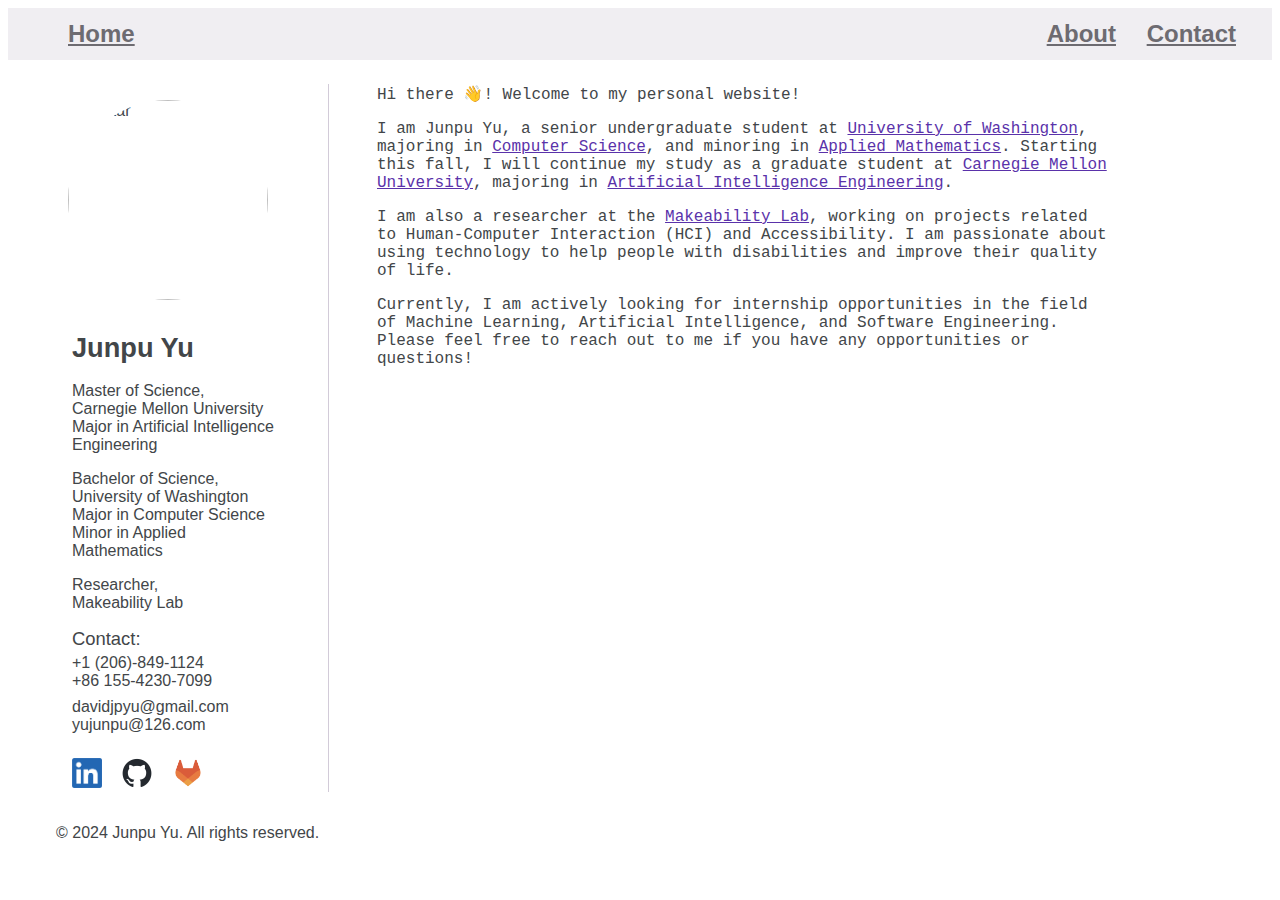
==== index.html @ 4a5c2321 "index page to top dir" ====
<html lang="en">
  <head> <!-- metadata information (not shown) -->
    <!-- support non-English characters -->
    <meta charset="utf-8">
    <!-- for searche engines, etc -->
    <meta name="author" content="Junpu Yu">
    <!-- title in tab-->
    <title>My Page Title</title>
    <link rel="stylesheet" href="css/style.css">
  </head>

  <body>
    <header class="page_heading">
      <div class="page_heading_menu">
        <div class="heading_menu_left">
            <a href="index.html">Home</a>
        </div>

        <div class="heading_menu_right">
            <a href="about.html">About</a>
            <a href="contact.html">Contact</a>
        </div>
      </div>
    </header>

    <div class="page_content">
      <div class="side_bar">

        <div class="author_avatar">
          <img src="img/Junpu_Yu_photo.jpg" alt="avatar">
        </div>

        <div class="author_content">
          <h1 class="author_name">
            Junpu Yu
          </h1>
          <div class="author_bio">
            <p>
                Master of Science,
                <br>
                <a href="https://www.cmu.edu/">Carnegie Mellon University</a>
                <br>
                <a href="https://engineering.cmu.edu/education/graduate-studies/programs/ms-aie.html">Major in Artificial Intelligence Engineering</a>
                </a>
            </p>

            <p>
                Bachelor of Science,
                <br>
                <a href="https://www.washington.edu/">University of Washington</a>
                <br>
                <a href="https://www.cs.washington.edu/">Major in Computer Science</a>
                <br>
                <a href="https://amath.washington.edu/">Minor in Applied Mathematics</a>
            </p>

            <p>
                Researcher,
                <br>
                <a href="https://makeabilitylab.cs.washington.edu/">Makeability Lab</a>
            </p>
          </div>

          <div class="author_contact">
            <h2 class="header_small_block-end"> Contact: </h2>
            <p>
              +1 (206)-849-1124
              <br>
              +86 155-4230-7099
            </p>
            <p>
              davidjpyu@gmail.com
              <br>
              yujunpu@126.com
            </p>
          </div>
        </div>

        <div class="social_icon">
          <a href="https://www.linkedin.com/in/junpu-y-18b070189/">
            <img src="img/LinkedIn_logo.png" alt="linkedIn">
          </a>
          <a href="https://github.com/davidjpyu">
            <img src="img/GitHub_logo.png" alt="GitHub">
          </a>
          <a href="https://gitlab.cs.washington.edu/jpyu">
            <img src="img/GitLab_logo.png" alt="GitLab">
          </a>
        </div>    
      </div>

      <div class="main_body">
        <div class="introduction">
          <p>
            Hi there 👋! Welcome to my personal website!
          </p>
          <p>
            I am Junpu Yu, a senior undergraduate student at 
            <a href="https://www.washington.edu/">University of Washington</a>, 
            majoring in 
            <a href="https://www.cs.washington.edu/">Computer Science</a>, 
             and minoring in 
             <a href="https://amath.washington.edu/">Applied Mathematics</a>. 
            Starting this fall, I will continue my study as a graduate student at 
            <a href="https://www.cmu.edu/">Carnegie Mellon University</a>, 
            majoring in 
            <a href="https://engineering.cmu.edu/education/graduate-studies/programs/ms-aie.html">Artificial Intelligence Engineering</a>.
          </p>
          <p>
            I am also a researcher at the 
            <a href="https://makeabilitylab.cs.washington.edu/">Makeability Lab</a>, 
            working on projects related to Human-Computer Interaction (HCI) and Accessibility. I am passionate about using technology to help people with disabilities and improve their quality of life. 
          </p>
          <p>
            Currently, I am actively looking for internship opportunities in the field of Machine Learning, Artificial Intelligence, and Software Engineering. Please feel free to reach out to me if you have any opportunities or questions!
          </p>
          
        </div>
      </div>
    </div>

    <footer class="page_footer">
      <div class="footer_content">
        <p>
          © 2024 Junpu Yu. All rights reserved.
        </p>
      </div>
    </footer>
  </body>
</html>
---- css/style.css ----
body {
  font-family: "Roboto", "Segoe UI", "Helvetica Neue", "Lucida Grande", Arial, sans-serif;
  font-size: 1em;
  color: #424649;
  /* #3d4144 */
  background-color: rgb(255, 255, 255);
}

h1 {
  font-size: 1.7em;
  font-weight: 700;
  margin-block-start: 0.67em;
  margin-block-end: 0.67em;

}

.side_bar h2 {
  font-size: 1.15em;
  font-weight: 500;
}

a {
  color: inherit;
  text-decoration: inherit;
}


body header {
  font-weight: bold;
  font-size: 1.5em;
  background-color: rgb(240, 238, 242);
  padding: .5em;
  margin-bottom: 1em;
  margin-left: 0em;
}

.page_content {
  display: flex;
  justify-content: start;
}

.page_content > .side_bar {
  border-right: solid 1px rgb(210, 203, 216);
}

.page_heading_menu {
  display: flex;
  justify-content: space-between;
}

.page_heading_menu a {
  color: rgb(109, 107, 113);
  text-decoration: underline;
  margin-left: 1em;
  justify-content: space-between;
}

.page_heading_menu > .heading_menu_left {
  margin-left: 1em;
}

.page_heading_menu > .heading_menu_right {
  margin-right: 1em;
}

.side_bar {
  box-sizing: border-box;
  width: 20em;
  margin-left: 3em;
  padding-right: 3em;
  font-weight:290;
}

.header_small_block-end {
  margin-block-end: .2em;
}

p {
  margin-block-start: 0em;
  margin-block-end: 1em;
}

.social_icon {
  margin-top: 1.5em;
  margin-left: 1em;
}

.social_icon > a {
    margin-right: 1em;
}

.author_avatar {
  width: 200px;
  height: 200px;
  margin: auto;
  margin-top: 1em;
  margin-bottom: 2em;
}

.author_avatar > img {
  height: 200px;
  width: 200px;
  border-radius: 50%;
  border-color: #424649;
  border-width: 1px;
  object-fit: cover;
  object-position: 50% 30%;
}

.author_content {
  margin-left: 1em;
  width: 13em;
}

.author_contact > p {
  margin-bottom: .5em;
}

.social_icon img {
  width: 30px;
  height: 30px;
}

.introduction p {
  font-family: 'Monaco', 'Consolas', 'Courier New', monospace;
  margin-left: 3em;
  margin-right: 10em;
}

.introduction p > a {
  color: rgb(90, 50, 170);
  text-decoration: underline;
}

.footer_content {
  margin-top: 2em;
  margin-left: 3em;
}
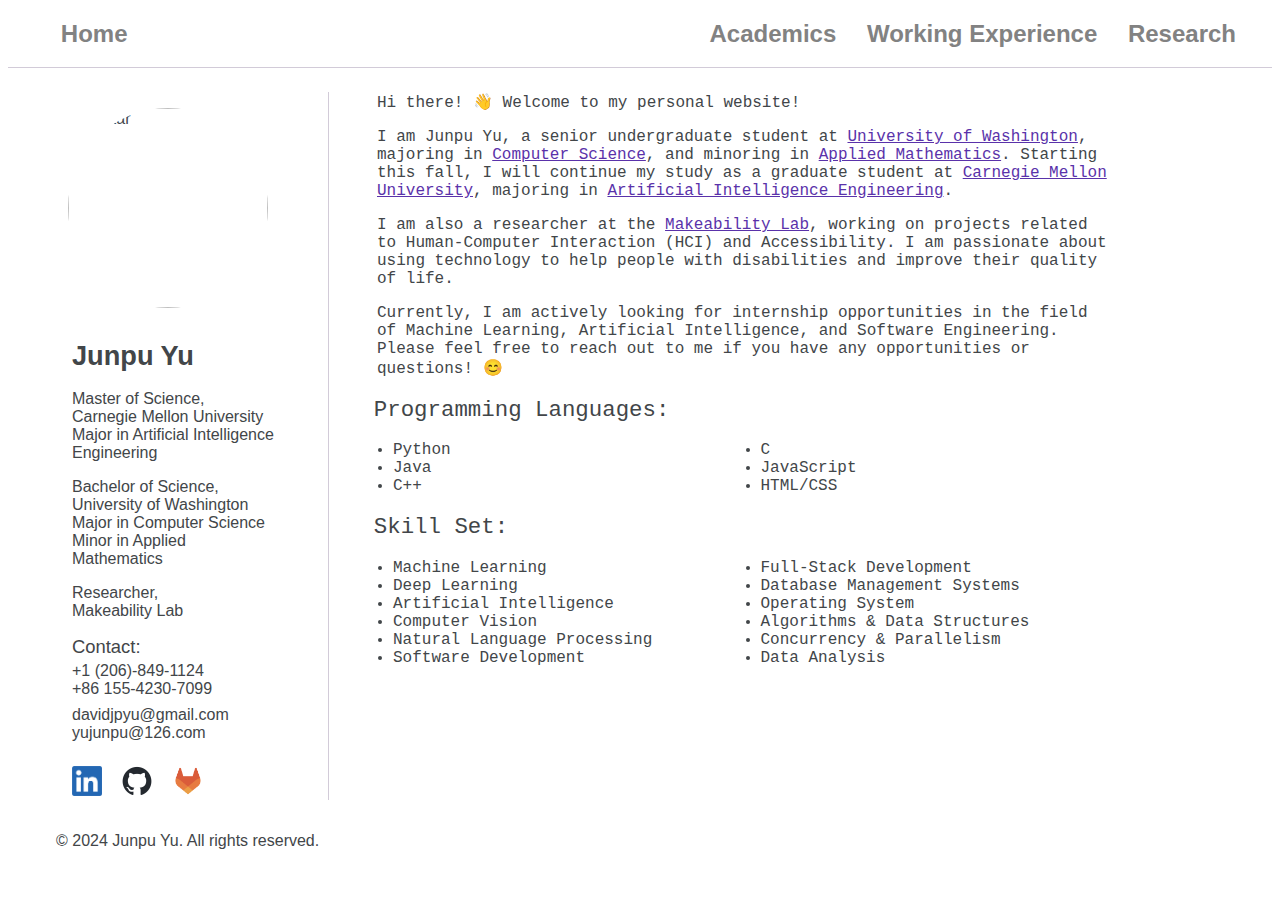
==== commit 5c056922: "mobile accessibility" ====
--- a/index.html
+++ b/index.html
@@ -4,9 +4,12 @@
     <meta charset="utf-8">
     <!-- for searche engines, etc -->
     <meta name="author" content="Junpu Yu">
+    <meta name="description" content="Personal Website of Junpu Yu">
+    <meta name="keywords" content="Junpu Yu, Computer Science, Artificial Intelligence, Machine Learning, Research, Software Engineering, University of Washington, Carnegie Mellon University">
+    <meta name="viewport" content="width=device-width, initial-scale=1.0, shrink-to-fit=no">
     <!-- title in tab-->
-    <title>My Page Title</title>
-    <link rel="stylesheet" href="css/style.css">
+    <title>Junpu Yu Portfolio</title>
+    <link rel="stylesheet" href="css/index_style.css">
   </head>
 
   <body>
@@ -17,8 +20,9 @@
         </div>
 
         <div class="heading_menu_right">
-            <a href="about.html">About</a>
-            <a href="contact.html">Contact</a>
+            <a href="academic_background.html">Academics</a>
+            <a href="working_experience.html">Working Experience</a>
+            <a href="research_experience.html">Research</a>
         </div>
       </div>
     </header>
@@ -92,7 +96,7 @@
       <div class="main_body">
         <div class="introduction">
           <p>
-            Hi there 👋! Welcome to my personal website!
+            Hi there! 👋 Welcome to my personal website!
           </p>
           <p>
             I am Junpu Yu, a senior undergraduate student at 
@@ -112,9 +116,38 @@
             working on projects related to Human-Computer Interaction (HCI) and Accessibility. I am passionate about using technology to help people with disabilities and improve their quality of life. 
           </p>
           <p>
-            Currently, I am actively looking for internship opportunities in the field of Machine Learning, Artificial Intelligence, and Software Engineering. Please feel free to reach out to me if you have any opportunities or questions!
+            Currently, I am actively looking for internship opportunities in the field of Machine Learning, Artificial Intelligence, and Software Engineering. Please feel free to reach out to me if you have any opportunities or questions! 😊
           </p>
-          
+        </div>
+
+        <div class="programming_languages">
+          <h2 class="programming_languages_header"> Programming Languages: </h2>
+          <ul>
+            <li>Python</li>
+            <li>Java</li>
+            <li>C++</li>
+            <li>C</li>
+            <li>JavaScript</li>
+            <li>HTML/CSS</li>
+          </ul>
+        </div>
+
+        <div class="skill_set">
+          <h2 class="skill_set_header"> Skill Set: </h2>
+          <ul>
+            <li>Machine Learning</li>
+            <li>Deep Learning</li>
+            <li>Artificial Intelligence</li>
+            <li>Computer Vision</li>
+            <li>Natural Language Processing</li>
+            <li>Software Development</li>
+            <li>Full-Stack Development</li>
+            <li>Database Management Systems</li>
+            <li>Operating System</li>
+            <li>Algorithms & Data Structures</li>
+            <li>Concurrency & Parallelism</li>
+            <li>Data Analysis</li>
+          </ul>
         </div>
       </div>
     </div>
--- a/css/index_style.css
+++ b/css/index_style.css
@@ -0,0 +1,272 @@
+body {
+  font-family: "Roboto", "Segoe UI", "Helvetica Neue", "Lucida Grande", Arial, sans-serif;
+  font-size: 1em;
+  color: #424649;
+  /* #3d4144 */
+  background-color: rgb(255, 255, 255);
+}
+
+h1 {
+  font-size: 1.7em;
+  font-weight: 700;
+  margin-block-start: 0.67em;
+  margin-block-end: 0.67em;
+
+}
+
+.side_bar h2 {
+  font-size: 1.15em;
+  font-weight: 500;
+}
+
+a {
+  color: inherit;
+  text-decoration: inherit;
+}
+
+
+body header {
+  font-weight: bold;
+  font-size: 1.5em;
+  background-color: rgb(255, 255, 255);
+  padding: .5em;
+  padding-bottom: .8em;
+  margin-bottom: 1em;
+  margin-left: 0em;
+  border-bottom: solid 1px rgb(210, 203, 216);
+}
+
+.page_content {
+  display: flex;
+  justify-content: start;
+}
+
+.page_content > .side_bar {
+  border-right: solid 1px rgb(210, 203, 216);
+}
+
+.page_heading_menu {
+  display: flex;
+  justify-content: space-between;
+}
+
+.page_heading_menu a:hover {
+  color: rgb(110, 110, 110);
+  text-decoration: underline;
+}
+
+.page_heading_menu a {
+  color: rgb(130, 130, 130);
+  margin-left: 1em;
+  justify-content: space-between;
+}
+
+.page_heading_menu > .heading_menu_left {
+  margin-left: .7em;
+}
+
+.page_heading_menu > .heading_menu_right {
+  margin-right: 1em;
+}
+
+.side_bar {
+  box-sizing: border-box;
+  width: 20em;
+  margin-left: 3em;
+  padding-right: 3em;
+  font-weight:300;
+}
+
+.header_small_block-end {
+  margin-block-end: .2em;
+}
+
+p {
+  margin-block-start: 0em;
+  margin-block-end: 1em;
+}
+
+.social_icon {
+  margin-top: 1.5em;
+  margin-left: 1em;
+}
+
+.social_icon > a {
+    margin-right: 1em;
+}
+
+.author_avatar {
+  width: 200px;
+  height: 200px;
+  margin: auto;
+  margin-top: 1em;
+  margin-bottom: 2em;
+}
+
+.author_avatar > img {
+  height: 200px;
+  width: 200px;
+  border-radius: 50%;
+  border-color: #424649;
+  border-width: 1px;
+  object-fit: cover;
+  object-position: 50% 30%;
+}
+
+.author_content {
+  margin-left: 1em;
+  width: 13em;
+}
+
+.author_contact > p {
+  margin-bottom: .5em;
+}
+
+.social_icon img {
+  width: 30px;
+  height: 30px;
+}
+
+.main_body {
+  font-family: 'Monaco', 'Consolas', 'Courier New', monospace;
+  margin-right: 10em;
+}
+
+.introduction p {
+  font-family: 'Monaco', 'Consolas', 'Courier New', monospace;
+  margin-left: 3em;
+}
+
+.introduction p > a {
+  color: rgb(90, 50, 170);
+  text-decoration: underline;
+}
+
+.footer_content {
+  margin-top: 2em;
+  margin-left: 3em;
+}
+
+.main_body h2 {
+  margin-left: 2em;
+  font-weight: 400;
+  font-size: 1.4em;
+}
+
+.main_body ul {
+  margin-left: 1.5em;
+  columns: 2;
+}
+
+@media (min-width: 750px) and (max-width: 1099px) {
+  .main_body {
+    margin-right: 5em;
+  }
+}
+
+@media (min-width: 500px) and (max-width: 749px) {
+  .main_body {
+    margin-right: 5em;
+  }
+
+  body header {
+    font-weight: bold;
+    font-size: 1em;
+    background-color: rgb(255, 255, 255);
+    padding: .5em;
+    padding-bottom: .8em;
+    margin-bottom: 1em;
+    margin-left: 0em;
+    border-bottom: solid 1px rgb(210, 203, 216);
+  }
+}
+
+/* Media query for mobile devices */
+@media (max-width: 499px) {
+
+  body {
+    font-size: .4em;
+  }
+
+  h1 {
+    font-size: 1.2em;
+  }
+
+  .side_bar h2 {
+    font-size: .6em;
+  }
+
+  body header {
+    font-size: 1em;
+  }
+
+  .page_heading_menu a {
+    color: rgb(130, 130, 130);
+    margin-left: .5em;
+    justify-content: space-between;
+  }
+
+  .page_heading_menu > .heading_menu_left {
+    margin-left: .7em;
+  }
+
+  .page_heading_menu > .heading_menu_right {
+    margin-right: .2em;
+  }
+
+  .header_small_block-end {
+    margin-block-end: .2em;
+  }
+
+  .side_bar {
+    width: auto;
+    margin-left: 0em;
+    padding-right: 0em;
+  }
+
+  .author_avatar {
+    width: 100px;
+    height: 100px;
+  }
+
+  .author_avatar > img {
+    height: 100px;
+    width: 100px;
+  }
+
+  .author_content {
+    margin-left: 1em;
+    width: 25em;
+  }
+
+  .author_contact > p {
+    margin-bottom: .5em;
+  }
+
+  .social_icon img {
+    width: 25px;
+    height: 25px;
+  }
+
+  .introduction p {
+    margin-left: 1em;
+  }
+
+  .main_body {
+    margin-right: 1em;
+  }
+
+  .footer_content {
+    margin-top: 1em;
+    margin-left: 1em;
+  }
+
+  .main_body h2 {
+    margin-left: 1em;
+  }
+
+  .main_body ul {
+    margin-left: .5em;
+    columns: 1;
+  }
+}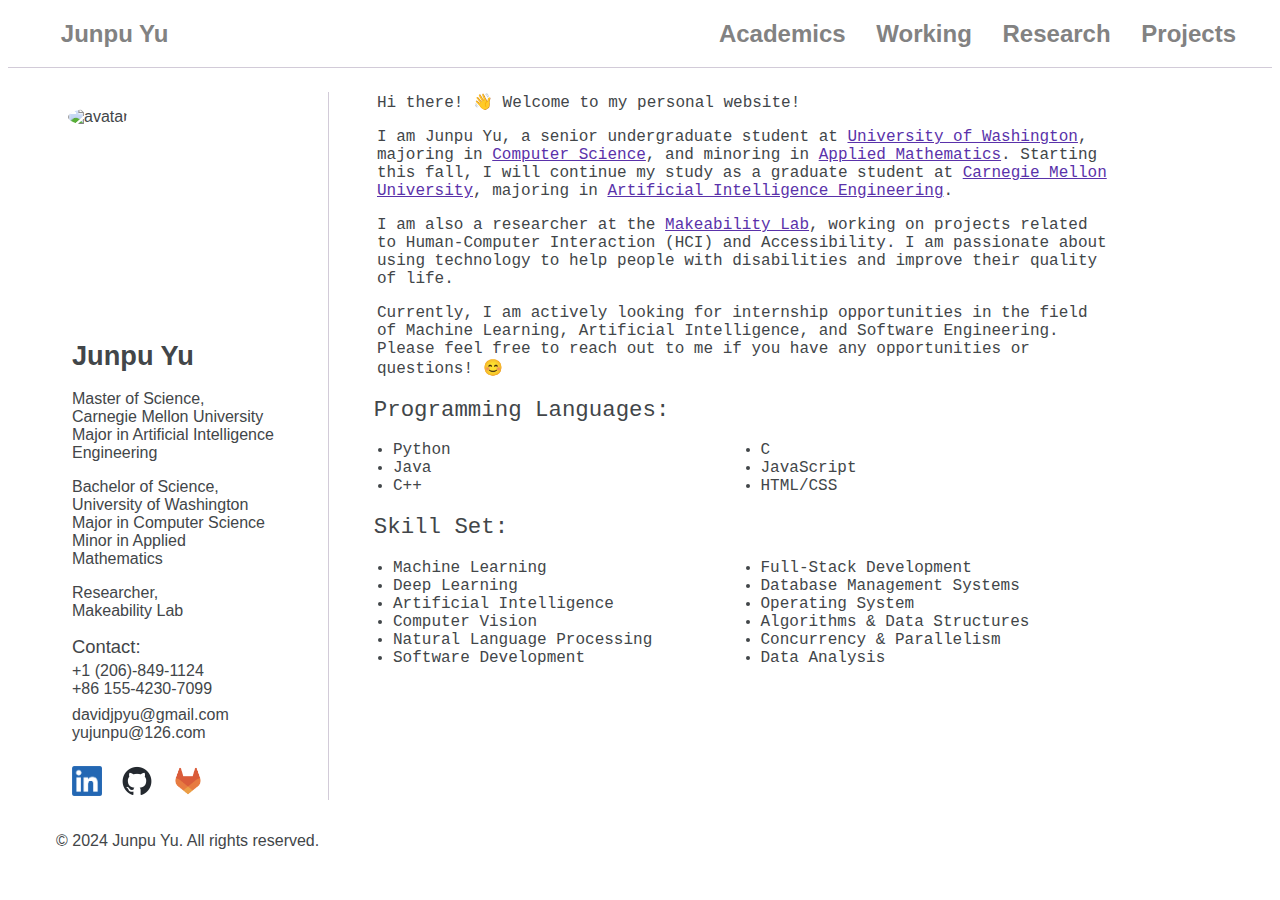
==== commit 9d78e813: "working, research, projects PC finished" ====
--- a/index.html
+++ b/index.html
@@ -1,3 +1,4 @@
+<!DOCTYPE html>
 <html lang="en">
   <head> <!-- metadata information (not shown) -->
     <!-- support non-English characters -->
@@ -16,13 +17,14 @@
     <header class="page_heading">
       <div class="page_heading_menu">
         <div class="heading_menu_left">
-            <a href="index.html">Home</a>
+            <a href="index.html">Junpu Yu</a>
         </div>
 
         <div class="heading_menu_right">
-            <a href="academic_background.html">Academics</a>
-            <a href="working_experience.html">Working Experience</a>
-            <a href="research_experience.html">Research</a>
+            <a href="Academics.html">Academics</a>
+            <a href="Working.html">Working</a>
+            <a href="Research.html">Research</a>
+            <a href="Projects.html">Projects</a>
         </div>
       </div>
     </header>
--- a/css/index_style.css
+++ b/css/index_style.css
@@ -2,7 +2,6 @@
   font-family: "Roboto", "Segoe UI", "Helvetica Neue", "Lucida Grande", Arial, sans-serif;
   font-size: 1em;
   color: #424649;
-  /* #3d4144 */
   background-color: rgb(255, 255, 255);
 }
 
@@ -160,13 +159,17 @@
 
 @media (min-width: 750px) and (max-width: 1099px) {
   .main_body {
-    margin-right: 5em;
+    margin-right: 4em;
+  }
+
+  .side_bar {
+    margin-left: 2em;
   }
 }
 
 @media (min-width: 500px) and (max-width: 749px) {
   .main_body {
-    margin-right: 5em;
+    margin-right: 3em;
   }
 
   body header {
@@ -179,21 +182,22 @@
     margin-left: 0em;
     border-bottom: solid 1px rgb(210, 203, 216);
   }
+
+  .side_bar {
+    margin-left: 1em;
+  }
 }
 
 /* Media query for mobile devices */
 @media (max-width: 499px) {
 
   body {
-    font-size: .4em;
+    font-size: .8em;
+	  color: #000000;
   }
 
   h1 {
     font-size: 1.2em;
-  }
-
-  .side_bar h2 {
-    font-size: .6em;
   }
 
   body header {
@@ -224,6 +228,10 @@
     padding-right: 0em;
   }
 
+  .side_bar h2 {
+    font-size: 1em;
+  }
+
   .author_avatar {
     width: 100px;
     height: 100px;
@@ -235,8 +243,8 @@
   }
 
   .author_content {
-    margin-left: 1em;
-    width: 25em;
+    margin-left: 0.5em;
+    width: 12em;
   }
 
   .author_contact > p {
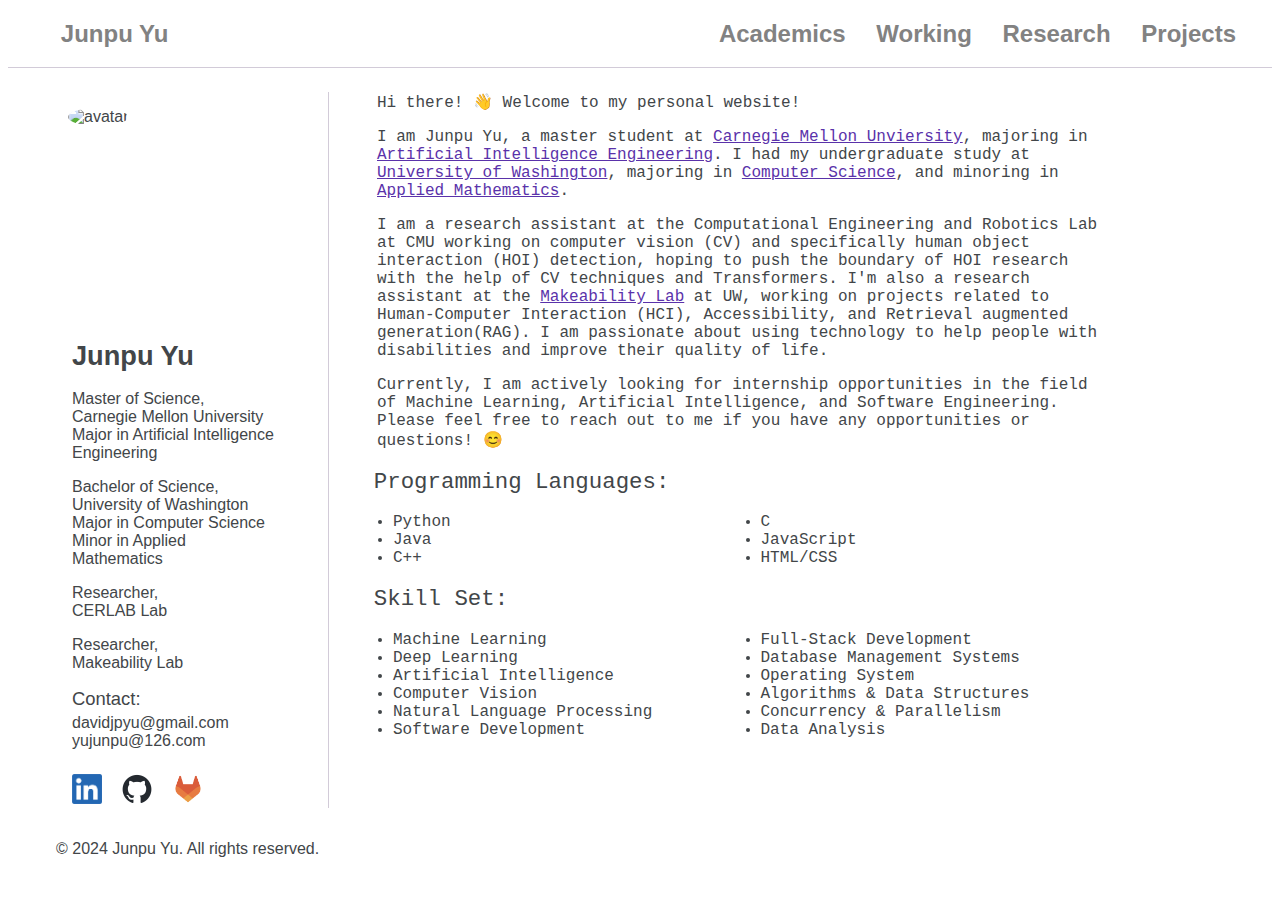
==== commit 7ac29da9: "update all Nov 5 2024" ====
--- a/index.html
+++ b/index.html
@@ -9,8 +9,9 @@
     <meta name="keywords" content="Junpu Yu, Computer Science, Artificial Intelligence, Machine Learning, Research, Software Engineering, University of Washington, Carnegie Mellon University">
     <meta name="viewport" content="width=device-width, initial-scale=1.0, shrink-to-fit=no">
     <!-- title in tab-->
-    <title>Junpu Yu Portfolio</title>
+    <title>Junpu Yu | Portfolio</title>
     <link rel="stylesheet" href="css/index_style.css">
+    <link rel="icon" href="img/Junpu_Yu_logo.png" type="image/x-icon">
   </head>
 
   <body>
@@ -46,7 +47,7 @@
                 <br>
                 <a href="https://www.cmu.edu/">Carnegie Mellon University</a>
                 <br>
-                <a href="https://engineering.cmu.edu/education/graduate-studies/programs/ms-aie.html">Major in Artificial Intelligence Engineering</a>
+                <a href="https://www.ece.cmu.edu/academics/ms-ai/standard-program.html">Major in Artificial Intelligence Engineering</a>
                 </a>
             </p>
 
@@ -63,17 +64,18 @@
             <p>
                 Researcher,
                 <br>
+                CERLAB Lab
+            </p>
+
+            <p>
+                Researcher,
+                <br>
                 <a href="https://makeabilitylab.cs.washington.edu/">Makeability Lab</a>
             </p>
           </div>
 
           <div class="author_contact">
             <h2 class="header_small_block-end"> Contact: </h2>
-            <p>
-              +1 (206)-849-1124
-              <br>
-              +86 155-4230-7099
-            </p>
             <p>
               davidjpyu@gmail.com
               <br>
@@ -101,24 +103,29 @@
             Hi there! 👋 Welcome to my personal website!
           </p>
           <p>
-            I am Junpu Yu, a senior undergraduate student at 
+            I am Junpu Yu, a master student at 
+            <a href="https://www.cmu.edu/">Carnegie Mellon Unviersity</a>, 
+            majoring in
+            <a href="https://www.ece.cmu.edu/academics/ms-ai/standard-program.html">Artificial Intelligence Engineering</a>. 
+            I had my undergraduate study at 
             <a href="https://www.washington.edu/">University of Washington</a>, 
             majoring in 
             <a href="https://www.cs.washington.edu/">Computer Science</a>, 
              and minoring in 
              <a href="https://amath.washington.edu/">Applied Mathematics</a>. 
-            Starting this fall, I will continue my study as a graduate student at 
-            <a href="https://www.cmu.edu/">Carnegie Mellon University</a>, 
-            majoring in 
-            <a href="https://engineering.cmu.edu/education/graduate-studies/programs/ms-aie.html">Artificial Intelligence Engineering</a>.
           </p>
           <p>
-            I am also a researcher at the 
-            <a href="https://makeabilitylab.cs.washington.edu/">Makeability Lab</a>, 
-            working on projects related to Human-Computer Interaction (HCI) and Accessibility. I am passionate about using technology to help people with disabilities and improve their quality of life. 
+            I am a research assistant at the Computational Engineering and Robotics Lab at CMU 
+            working on computer vision (CV) and specifically human object interaction (HOI) detection, hoping 
+            to push the boundary of HOI research with the help of CV techniques and Transformers.
+            I'm also a research assistant at the 
+            <a href="https://makeabilitylab.cs.washington.edu/">Makeability Lab</a> at UW, 
+            working on projects related to Human-Computer Interaction (HCI), Accessibility, and Retrieval augmented generation(RAG). 
+            I am passionate about using technology to help people with disabilities and improve their quality of life. 
           </p>
           <p>
-            Currently, I am actively looking for internship opportunities in the field of Machine Learning, Artificial Intelligence, and Software Engineering. Please feel free to reach out to me if you have any opportunities or questions! 😊
+            Currently, I am actively looking for internship opportunities in the field of Machine Learning, Artificial Intelligence, and Software Engineering. 
+            Please feel free to reach out to me if you have any opportunities or questions! 😊
           </p>
         </div>
 
